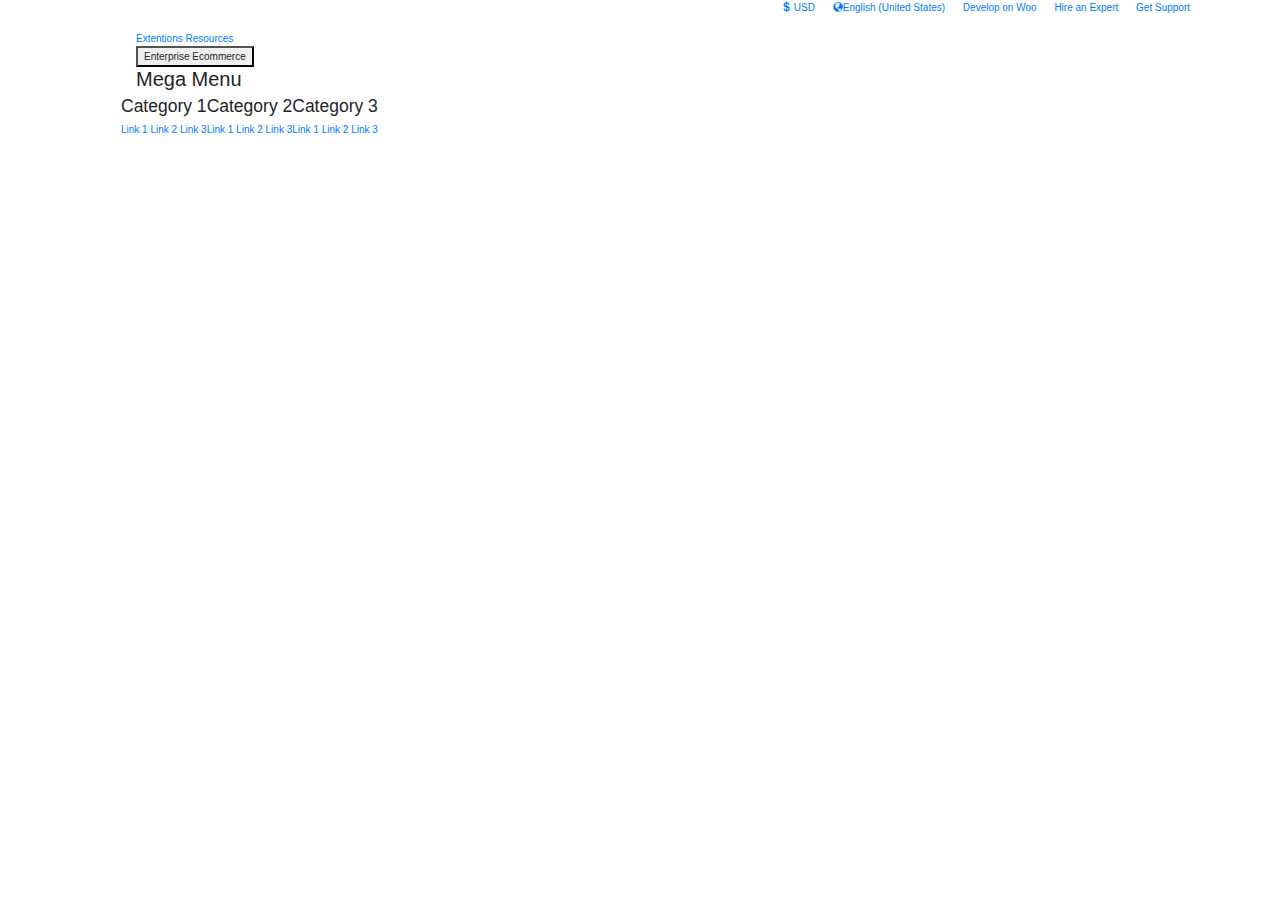
==== index.html @ ca67382c "." ====
<!doctype html>
<html lang="en">

<head>
    
    <!-- Required meta tags -->
    <meta charset="utf-8">
    <meta name="viewport" content="width=device-width, initial-scale=1, shrink-to-fit=no">

    <!-- Bootstrap CSS -->
    <link rel="stylesheet" href="https://maxcdn.bootstrapcdn.com/bootstrap/3.3.7/css/bootstrap.min.css">
    
    <link rel="stylesheet" href="https://cdn.jsdelivr.net/npm/bootstrap@4.0.0/dist/css/bootstrap.min.css"
        integrity="sha384-Gn5384xqQ1aoWXA+058RXPxPg6fy4IWvTNh0E263XmFcJlSAwiGgFAW/dAiS6JXm" crossorigin="anonymous">

    <link rel="icon" href="favicon.webp" sizes="32x32">
    <link rel="stylesheet" href="style.css">
    <link rel="stylesheet" href="https://cdnjs.cloudflare.com/ajax/libs/font-awesome/6.4.0/css/all.min.css"
    integrity="sha512-iecdLmaskl7CVkqkXNQ/ZH/XLlvWZOJyj7Yy7tcenmpD1ypASozpmT/E0iPtmFIB46ZmdtAc9eNBvH0H/ZpiBw=="
    crossorigin="anonymous" referrerpolicy="no-referrer" />


    <title>Woo Express - WooCommerce</title>

</head>

<body class="container">
    
    
    <div class="bg-white d-flex justify-content-end">
     
            <ul class="list-inline bg-white topbar">
                
                <li class="list-inline-item bg-white "><a href="#"><i class="glyphicon glyphicon-usd"></i> USD</a></li>
                
                <li class="list-inline-item bg-white "><a href="#"><i class="glyphicon glyphicon-globe"></i>English (United States)</a></li>
                <li class="list-inline-item bg-white "><a href="#">Develop on Woo</a></li>
                <li class="list-inline-item bg-white "><a href="#">Hire an Expert</a></li>
                <li class="list-inline-item bg-white "><a href="#">Get Support</a></li>
              </ul>
       
    </div>
    <nav class="navbar navbar-expand-lg navbar-light bg-white">
        <a class="navbar-brand" href="#"><svg preserveAspectRatio="xMidYMid" version="1.1" viewBox="0 0 256 153"
                xmlns="http://www.w3.org/2000/svg" >
                <path
                    d="m23.759 0h208.38c13.187 0 23.863 10.675 23.863 23.863v79.542c0 13.187-10.675 23.863-23.863 23.863h-74.727l10.257 25.118-45.109-25.118h-98.695c-13.187 0-23.863-10.675-23.863-23.863v-79.542c-0.10466-13.083 10.571-23.863 23.758-23.863z"
                    fill="#7f54b3"></path>
                <path
                    d="m14.578 21.75c1.4569-1.9772 3.6423-3.0179 6.5561-3.226 5.3073-0.41626 8.3252 2.0813 9.0537 7.4927 3.226 21.75 6.7642 40.169 10.511 55.259l22.79-43.395c2.0813-3.9545 4.6829-6.0358 7.8049-6.2439 4.5789-0.3122 7.3886 2.6016 8.5333 8.7415 2.6016 13.841 5.9317 25.6 9.8862 35.59 2.7057-26.433 7.2846-45.476 13.737-57.236 1.561-2.9138 3.8504-4.3707 6.8683-4.5789 2.3935-0.20813 4.5789 0.52033 6.5561 2.0813 1.9772 1.561 3.0179 3.5382 3.226 5.9317 0.10406 1.8732-0.20813 3.4341-1.0407 4.9951-4.0585 7.4927-7.3886 20.085-10.094 37.567-2.6016 16.963-3.5382 30.179-2.9138 39.649 0.20813 2.6016-0.20813 4.8911-1.2488 6.8683-1.2488 2.2894-3.122 3.5382-5.5154 3.7463-2.7057 0.20813-5.5154-1.0406-8.2211-3.8504-9.678-9.8862-17.379-24.663-22.998-44.332-6.7642 13.32-11.759 23.311-14.985 29.971-6.1398 11.759-11.343 17.795-15.714 18.107-2.8098 0.20813-5.2033-2.1854-7.2846-7.1805-5.3073-13.633-11.031-39.961-17.171-78.985-0.41626-2.7057 0.20813-5.0992 1.665-6.9724zm223.64 16.338c-3.7463-6.5561-9.2618-10.511-16.65-12.072-1.9772-0.41626-3.8504-0.62439-5.6195-0.62439-9.9902 0-18.107 5.2033-24.455 15.61-5.4114 8.8455-8.1171 18.628-8.1171 29.346 0 8.013 1.665 14.881 4.9951 20.605 3.7463 6.5561 9.2618 10.511 16.65 12.072 1.9772 0.41626 3.8504 0.62439 5.6195 0.62439 10.094 0 18.211-5.2033 24.455-15.61 5.4114-8.9496 8.1171-18.732 8.1171-29.45 0.10406-8.1171-1.665-14.881-4.9951-20.501zm-13.112 28.826c-1.4569 6.8683-4.0585 11.967-7.9089 15.402-3.0179 2.7057-5.8276 3.8504-8.4293 3.3301-2.4976-0.52033-4.5789-2.7057-6.1398-6.7642-1.2488-3.226-1.8732-6.452-1.8732-9.4699 0-2.6016 0.20813-5.2033 0.72846-7.5967 0.93659-4.2667 2.7057-8.4293 5.5154-12.384 3.4341-5.0992 7.0764-7.1805 10.823-6.452 2.4976 0.52033 4.5789 2.7057 6.1398 6.7642 1.2488 3.226 1.8732 6.452 1.8732 9.4699 0 2.7057-0.20813 5.3073-0.72846 7.7008zm-52.033-28.826c-3.7463-6.5561-9.3659-10.511-16.65-12.072-1.9772-0.41626-3.8504-0.62439-5.6195-0.62439-9.9902 0-18.107 5.2033-24.455 15.61-5.4114 8.8455-8.1171 18.628-8.1171 29.346 0 8.013 1.665 14.881 4.9951 20.605 3.7463 6.5561 9.2618 10.511 16.65 12.072 1.9772 0.41626 3.8504 0.62439 5.6195 0.62439 10.094 0 18.211-5.2033 24.455-15.61 5.4114-8.9496 8.1171-18.732 8.1171-29.45 0-8.1171-1.665-14.881-4.9951-20.501zm-13.216 28.826c-1.4569 6.8683-4.0585 11.967-7.9089 15.402-3.0179 2.7057-5.8276 3.8504-8.4293 3.3301-2.4976-0.52033-4.5789-2.7057-6.1398-6.7642-1.2488-3.226-1.8732-6.452-1.8732-9.4699 0-2.6016 0.20813-5.2033 0.72846-7.5967 0.93658-4.2667 2.7057-8.4293 5.5154-12.384 3.4341-5.0992 7.0764-7.1805 10.823-6.452 2.4976 0.52033 4.5789 2.7057 6.1398 6.7642 1.2488 3.226 1.8732 6.452 1.8732 9.4699 0.10406 2.7057-0.20813 5.3073-0.72846 7.7008z"
                    fill="#fff"></path>
            </svg></a>
    

        <div class="header-navbar">
            <a href="#home">Extentions</a>
            <a href="#news">Resources</a>
            <div class="header-dropdown">
              <button class="dropbtn">Enterprise Ecommerce
                <i class="fa fa-caret-down"></i>
              </button>
              <div class="dropdown-content">
                <div class="header">
                  <h2>Mega Menu</h2>
                </div>
                <div class="row">
                  <div class="column">
                    <h3>Category 1</h3>
                    <a href="#">Link 1</a>
                    <a href="#">Link 2</a>
                    <a href="#">Link 3</a>
                  </div>
                  <div class="column">
                    <h3>Category 2</h3>
                    <a href="#">Link 1</a>
                    <a href="#">Link 2</a>
                    <a href="#">Link 3</a>
                  </div>
                  <div class="column">
                    <h3>Category 3</h3>
                    <a href="#">Link 1</a>
                    <a href="#">Link 2</a>
                    <a href="#">Link 3</a>
                  </div>
                </div>
              </div>
            </div>
          </div>
    
    </nav>

 




    <!-- Optional JavaScript -->
    <!-- jQuery first, then Popper.js, then Bootstrap JS -->
    <script src="https://code.jquery.com/jquery-3.2.1.slim.min.js"
        integrity="sha384-KJ3o2DKtIkvYIK3UENzmM7KCkRr/rE9/Qpg6aAZGJwFDMVNA/GpGFF93hXpG5KkN"
        crossorigin="anonymous"></script>
    <script src="https://cdn.jsdelivr.net/npm/popper.js@1.12.9/dist/umd/popper.min.js"
        integrity="sha384-ApNbgh9B+Y1QKtv3Rn7W3mgPxhU9K/ScQsAP7hUibX39j7fakFPskvXusvfa0b4Q"
        crossorigin="anonymous"></script>
    <script src="https://cdn.jsdelivr.net/npm/bootstrap@4.0.0/dist/js/bootstrap.min.js"
        integrity="sha384-JZR6Spejh4U02d8jOt6vLEHfe/JQGiRRSQQxSfFWpi1MquVdAyjUar5+76PVCmYl"
        crossorigin="anonymous"></script>
</body>

</html>
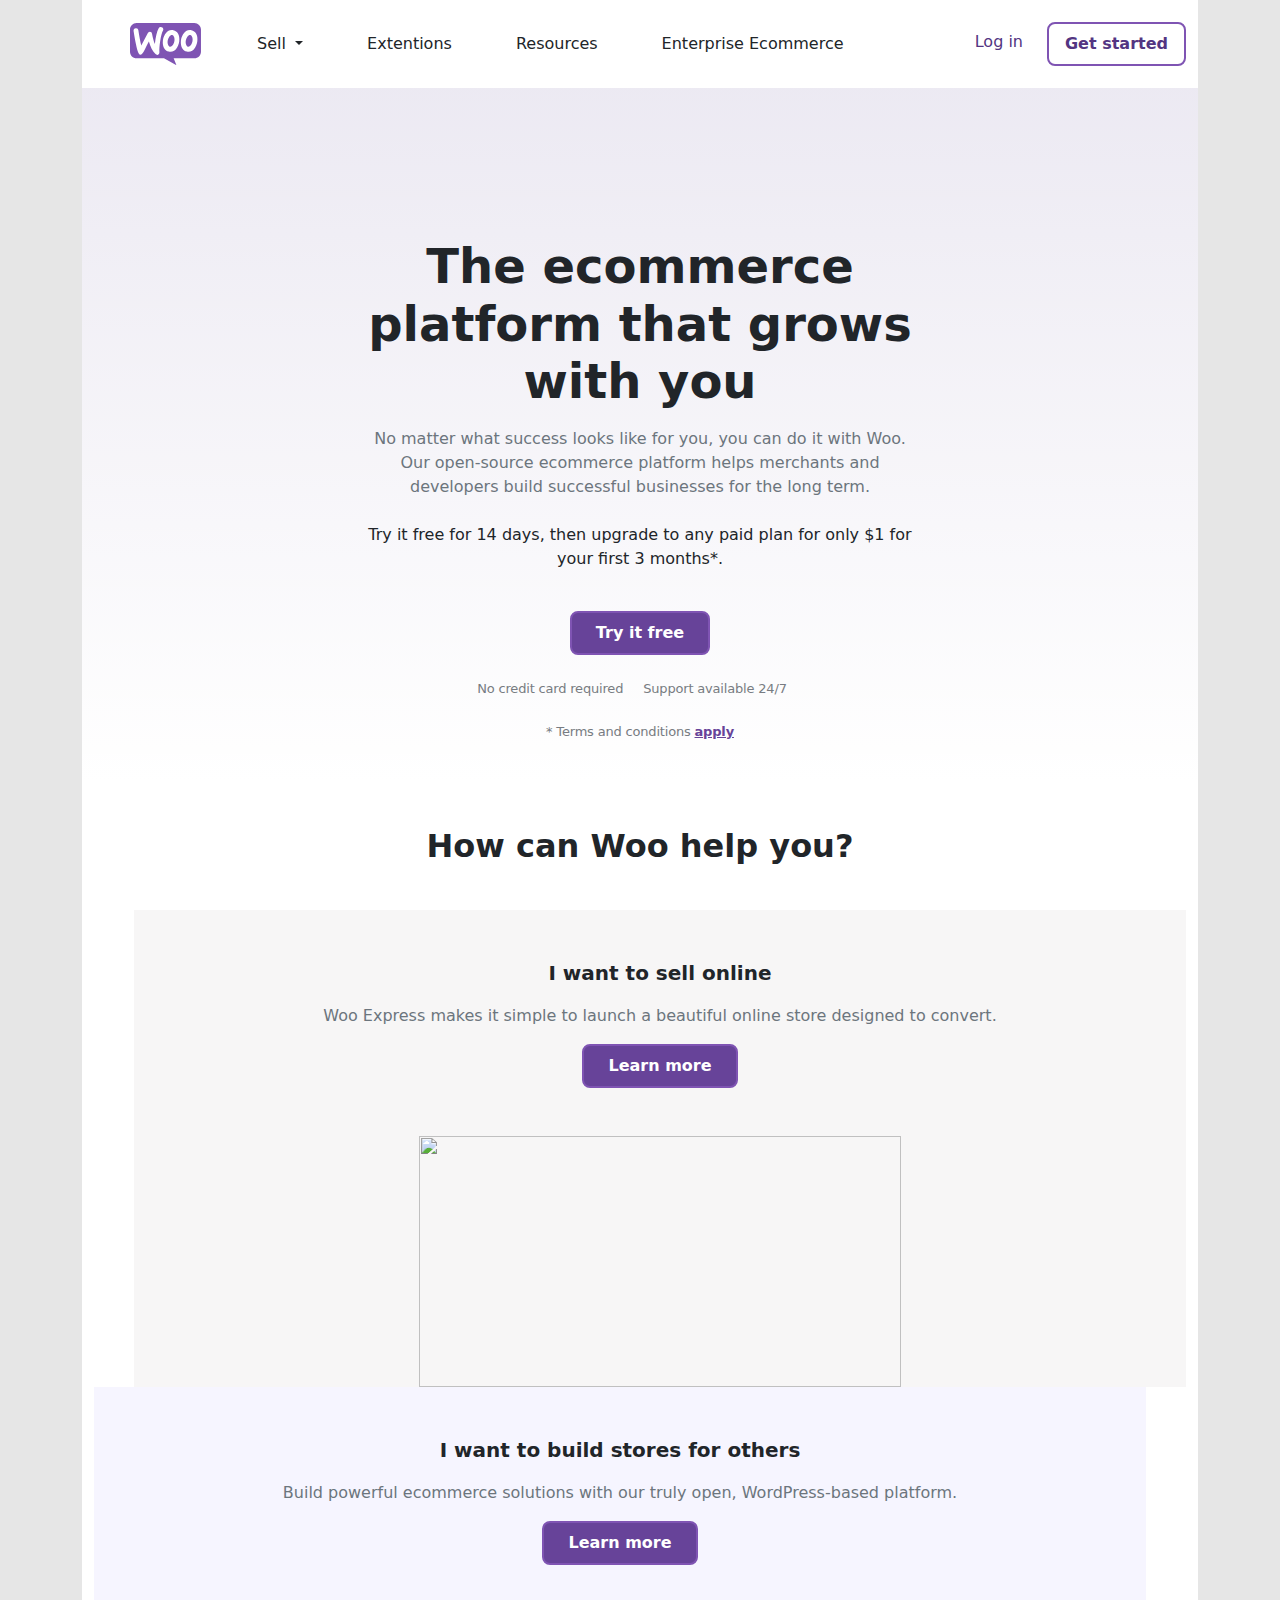
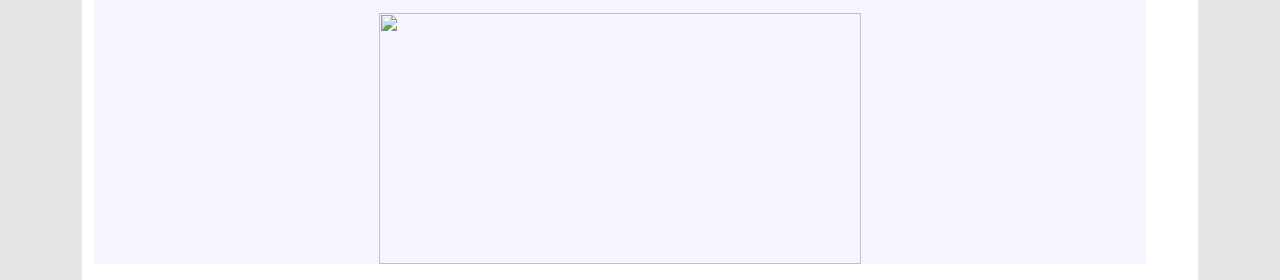
==== commit 30f910e7: "." ====
--- a/index.html
+++ b/index.html
@@ -1,110 +1,314 @@
-<!doctype html>
+<!DOCTYPE html>
 <html lang="en">
-
-<head>
-    
+  <head>
     <!-- Required meta tags -->
-    <meta charset="utf-8">
-    <meta name="viewport" content="width=device-width, initial-scale=1, shrink-to-fit=no">
-
-    <!-- Bootstrap CSS -->
-    <link rel="stylesheet" href="https://maxcdn.bootstrapcdn.com/bootstrap/3.3.7/css/bootstrap.min.css">
-    
-    <link rel="stylesheet" href="https://cdn.jsdelivr.net/npm/bootstrap@4.0.0/dist/css/bootstrap.min.css"
-        integrity="sha384-Gn5384xqQ1aoWXA+058RXPxPg6fy4IWvTNh0E263XmFcJlSAwiGgFAW/dAiS6JXm" crossorigin="anonymous">
-
-    <link rel="icon" href="favicon.webp" sizes="32x32">
-    <link rel="stylesheet" href="style.css">
-    <link rel="stylesheet" href="https://cdnjs.cloudflare.com/ajax/libs/font-awesome/6.4.0/css/all.min.css"
-    integrity="sha512-iecdLmaskl7CVkqkXNQ/ZH/XLlvWZOJyj7Yy7tcenmpD1ypASozpmT/E0iPtmFIB46ZmdtAc9eNBvH0H/ZpiBw=="
-    crossorigin="anonymous" referrerpolicy="no-referrer" />
-
+    <meta charset="utf-8" />
+    <meta
+      name="viewport"
+      content="width=device-width, initial-scale=1, shrink-to-fit=no"
+    />
+
+    <link
+      href="https://cdn.jsdelivr.net/npm/bootstrap@5.0.0-beta2/dist/css/bootstrap.min.css"
+      rel="stylesheet"
+      crossorigin="anonymous"
+    />
+    <link
+      rel="stylesheet"
+      href="https://cdnjs.cloudflare.com/ajax/libs/font-awesome/6.4.0/css/all.min.css"
+      integrity="sha512-iecdLmaskl7CVkqkXNQ/ZH/XLlvWZOJyj7Yy7tcenmpD1ypASozpmT/E0iPtmFIB46ZmdtAc9eNBvH0H/ZpiBw=="
+      crossorigin="anonymous"
+      referrerpolicy="no-referrer"
+    />
+    <script
+      src="https://cdn.jsdelivr.net/npm/bootstrap@5.0.0-beta2/dist/js/bootstrap.bundle.min.js"
+      crossorigin="anonymous"
+    ></script>
+
+    <link rel="icon" href="favicon.webp" sizes="32x32" />
 
     <title>Woo Express - WooCommerce</title>
 
-</head>
-
-<body class="container">
-    
-    
-    <div class="bg-white d-flex justify-content-end">
-     
-            <ul class="list-inline bg-white topbar">
-                
-                <li class="list-inline-item bg-white "><a href="#"><i class="glyphicon glyphicon-usd"></i> USD</a></li>
-                
-                <li class="list-inline-item bg-white "><a href="#"><i class="glyphicon glyphicon-globe"></i>English (United States)</a></li>
-                <li class="list-inline-item bg-white "><a href="#">Develop on Woo</a></li>
-                <li class="list-inline-item bg-white "><a href="#">Hire an Expert</a></li>
-                <li class="list-inline-item bg-white "><a href="#">Get Support</a></li>
-              </ul>
-       
-    </div>
-    <nav class="navbar navbar-expand-lg navbar-light bg-white">
-        <a class="navbar-brand" href="#"><svg preserveAspectRatio="xMidYMid" version="1.1" viewBox="0 0 256 153"
-                xmlns="http://www.w3.org/2000/svg" >
-                <path
-                    d="m23.759 0h208.38c13.187 0 23.863 10.675 23.863 23.863v79.542c0 13.187-10.675 23.863-23.863 23.863h-74.727l10.257 25.118-45.109-25.118h-98.695c-13.187 0-23.863-10.675-23.863-23.863v-79.542c-0.10466-13.083 10.571-23.863 23.758-23.863z"
-                    fill="#7f54b3"></path>
-                <path
-                    d="m14.578 21.75c1.4569-1.9772 3.6423-3.0179 6.5561-3.226 5.3073-0.41626 8.3252 2.0813 9.0537 7.4927 3.226 21.75 6.7642 40.169 10.511 55.259l22.79-43.395c2.0813-3.9545 4.6829-6.0358 7.8049-6.2439 4.5789-0.3122 7.3886 2.6016 8.5333 8.7415 2.6016 13.841 5.9317 25.6 9.8862 35.59 2.7057-26.433 7.2846-45.476 13.737-57.236 1.561-2.9138 3.8504-4.3707 6.8683-4.5789 2.3935-0.20813 4.5789 0.52033 6.5561 2.0813 1.9772 1.561 3.0179 3.5382 3.226 5.9317 0.10406 1.8732-0.20813 3.4341-1.0407 4.9951-4.0585 7.4927-7.3886 20.085-10.094 37.567-2.6016 16.963-3.5382 30.179-2.9138 39.649 0.20813 2.6016-0.20813 4.8911-1.2488 6.8683-1.2488 2.2894-3.122 3.5382-5.5154 3.7463-2.7057 0.20813-5.5154-1.0406-8.2211-3.8504-9.678-9.8862-17.379-24.663-22.998-44.332-6.7642 13.32-11.759 23.311-14.985 29.971-6.1398 11.759-11.343 17.795-15.714 18.107-2.8098 0.20813-5.2033-2.1854-7.2846-7.1805-5.3073-13.633-11.031-39.961-17.171-78.985-0.41626-2.7057 0.20813-5.0992 1.665-6.9724zm223.64 16.338c-3.7463-6.5561-9.2618-10.511-16.65-12.072-1.9772-0.41626-3.8504-0.62439-5.6195-0.62439-9.9902 0-18.107 5.2033-24.455 15.61-5.4114 8.8455-8.1171 18.628-8.1171 29.346 0 8.013 1.665 14.881 4.9951 20.605 3.7463 6.5561 9.2618 10.511 16.65 12.072 1.9772 0.41626 3.8504 0.62439 5.6195 0.62439 10.094 0 18.211-5.2033 24.455-15.61 5.4114-8.9496 8.1171-18.732 8.1171-29.45 0.10406-8.1171-1.665-14.881-4.9951-20.501zm-13.112 28.826c-1.4569 6.8683-4.0585 11.967-7.9089 15.402-3.0179 2.7057-5.8276 3.8504-8.4293 3.3301-2.4976-0.52033-4.5789-2.7057-6.1398-6.7642-1.2488-3.226-1.8732-6.452-1.8732-9.4699 0-2.6016 0.20813-5.2033 0.72846-7.5967 0.93659-4.2667 2.7057-8.4293 5.5154-12.384 3.4341-5.0992 7.0764-7.1805 10.823-6.452 2.4976 0.52033 4.5789 2.7057 6.1398 6.7642 1.2488 3.226 1.8732 6.452 1.8732 9.4699 0 2.7057-0.20813 5.3073-0.72846 7.7008zm-52.033-28.826c-3.7463-6.5561-9.3659-10.511-16.65-12.072-1.9772-0.41626-3.8504-0.62439-5.6195-0.62439-9.9902 0-18.107 5.2033-24.455 15.61-5.4114 8.8455-8.1171 18.628-8.1171 29.346 0 8.013 1.665 14.881 4.9951 20.605 3.7463 6.5561 9.2618 10.511 16.65 12.072 1.9772 0.41626 3.8504 0.62439 5.6195 0.62439 10.094 0 18.211-5.2033 24.455-15.61 5.4114-8.9496 8.1171-18.732 8.1171-29.45 0-8.1171-1.665-14.881-4.9951-20.501zm-13.216 28.826c-1.4569 6.8683-4.0585 11.967-7.9089 15.402-3.0179 2.7057-5.8276 3.8504-8.4293 3.3301-2.4976-0.52033-4.5789-2.7057-6.1398-6.7642-1.2488-3.226-1.8732-6.452-1.8732-9.4699 0-2.6016 0.20813-5.2033 0.72846-7.5967 0.93658-4.2667 2.7057-8.4293 5.5154-12.384 3.4341-5.0992 7.0764-7.1805 10.823-6.452 2.4976 0.52033 4.5789 2.7057 6.1398 6.7642 1.2488 3.226 1.8732 6.452 1.8732 9.4699 0.10406 2.7057-0.20813 5.3073-0.72846 7.7008z"
-                    fill="#fff"></path>
-            </svg></a>
-    
-
-        <div class="header-navbar">
-            <a href="#home">Extentions</a>
-            <a href="#news">Resources</a>
-            <div class="header-dropdown">
-              <button class="dropbtn">Enterprise Ecommerce
-                <i class="fa fa-caret-down"></i>
-              </button>
-              <div class="dropdown-content">
-                <div class="header">
-                  <h2>Mega Menu</h2>
-                </div>
-                <div class="row">
-                  <div class="column">
-                    <h3>Category 1</h3>
-                    <a href="#">Link 1</a>
-                    <a href="#">Link 2</a>
-                    <a href="#">Link 3</a>
-                  </div>
-                  <div class="column">
-                    <h3>Category 2</h3>
-                    <a href="#">Link 1</a>
-                    <a href="#">Link 2</a>
-                    <a href="#">Link 3</a>
-                  </div>
-                  <div class="column">
-                    <h3>Category 3</h3>
-                    <a href="#">Link 1</a>
-                    <a href="#">Link 2</a>
-                    <a href="#">Link 3</a>
+    <link rel="stylesheet" href="style.css" />
+    <script type="text/javascript">
+      window.addEventListener("DOMContentLoaded", (event) => {
+        document
+          .querySelector(".dropdown-toggle")
+          .addEventListener("click", function () {
+            var dropdownMenu = document.querySelector(".dropdown-toggle");
+            // dropdownMenu.style.display =
+            //   dropdownMenu.style.display === "block" ? "none" : "block";
+            var body = document.getElementById("mainBody");
+            body.classList.add("overlay");
+            alert(1);
+          });
+      });
+    </script>
+  </head>
+
+  <body id="mainBody">
+    <!-- section-header.// -->
+    <div class="container">
+      <nav class="navbar navbar-expand-lg bg-white text-dark">
+        <div class="container-fluid text-dark ps-5">
+          <a class="navbar-brand bg-white text-dark site-logo me-5" href="#">
+            <svg
+              preserveAspectRatio="xMidYMid"
+              version="1.1"
+              viewBox="0 0 256 153"
+              xmlns="http://www.w3.org/2000/svg"
+              class="wccom-icon wccom-icon__woo-logo"
+            >
+              <path
+                d="m23.759 0h208.38c13.187 0 23.863 10.675 23.863 23.863v79.542c0 13.187-10.675 23.863-23.863 23.863h-74.727l10.257 25.118-45.109-25.118h-98.695c-13.187 0-23.863-10.675-23.863-23.863v-79.542c-0.10466-13.083 10.571-23.863 23.758-23.863z"
+                fill="#7f54b3"
+              ></path>
+              <path
+                d="m14.578 21.75c1.4569-1.9772 3.6423-3.0179 6.5561-3.226 5.3073-0.41626 8.3252 2.0813 9.0537 7.4927 3.226 21.75 6.7642 40.169 10.511 55.259l22.79-43.395c2.0813-3.9545 4.6829-6.0358 7.8049-6.2439 4.5789-0.3122 7.3886 2.6016 8.5333 8.7415 2.6016 13.841 5.9317 25.6 9.8862 35.59 2.7057-26.433 7.2846-45.476 13.737-57.236 1.561-2.9138 3.8504-4.3707 6.8683-4.5789 2.3935-0.20813 4.5789 0.52033 6.5561 2.0813 1.9772 1.561 3.0179 3.5382 3.226 5.9317 0.10406 1.8732-0.20813 3.4341-1.0407 4.9951-4.0585 7.4927-7.3886 20.085-10.094 37.567-2.6016 16.963-3.5382 30.179-2.9138 39.649 0.20813 2.6016-0.20813 4.8911-1.2488 6.8683-1.2488 2.2894-3.122 3.5382-5.5154 3.7463-2.7057 0.20813-5.5154-1.0406-8.2211-3.8504-9.678-9.8862-17.379-24.663-22.998-44.332-6.7642 13.32-11.759 23.311-14.985 29.971-6.1398 11.759-11.343 17.795-15.714 18.107-2.8098 0.20813-5.2033-2.1854-7.2846-7.1805-5.3073-13.633-11.031-39.961-17.171-78.985-0.41626-2.7057 0.20813-5.0992 1.665-6.9724zm223.64 16.338c-3.7463-6.5561-9.2618-10.511-16.65-12.072-1.9772-0.41626-3.8504-0.62439-5.6195-0.62439-9.9902 0-18.107 5.2033-24.455 15.61-5.4114 8.8455-8.1171 18.628-8.1171 29.346 0 8.013 1.665 14.881 4.9951 20.605 3.7463 6.5561 9.2618 10.511 16.65 12.072 1.9772 0.41626 3.8504 0.62439 5.6195 0.62439 10.094 0 18.211-5.2033 24.455-15.61 5.4114-8.9496 8.1171-18.732 8.1171-29.45 0.10406-8.1171-1.665-14.881-4.9951-20.501zm-13.112 28.826c-1.4569 6.8683-4.0585 11.967-7.9089 15.402-3.0179 2.7057-5.8276 3.8504-8.4293 3.3301-2.4976-0.52033-4.5789-2.7057-6.1398-6.7642-1.2488-3.226-1.8732-6.452-1.8732-9.4699 0-2.6016 0.20813-5.2033 0.72846-7.5967 0.93659-4.2667 2.7057-8.4293 5.5154-12.384 3.4341-5.0992 7.0764-7.1805 10.823-6.452 2.4976 0.52033 4.5789 2.7057 6.1398 6.7642 1.2488 3.226 1.8732 6.452 1.8732 9.4699 0 2.7057-0.20813 5.3073-0.72846 7.7008zm-52.033-28.826c-3.7463-6.5561-9.3659-10.511-16.65-12.072-1.9772-0.41626-3.8504-0.62439-5.6195-0.62439-9.9902 0-18.107 5.2033-24.455 15.61-5.4114 8.8455-8.1171 18.628-8.1171 29.346 0 8.013 1.665 14.881 4.9951 20.605 3.7463 6.5561 9.2618 10.511 16.65 12.072 1.9772 0.41626 3.8504 0.62439 5.6195 0.62439 10.094 0 18.211-5.2033 24.455-15.61 5.4114-8.9496 8.1171-18.732 8.1171-29.45 0-8.1171-1.665-14.881-4.9951-20.501zm-13.216 28.826c-1.4569 6.8683-4.0585 11.967-7.9089 15.402-3.0179 2.7057-5.8276 3.8504-8.4293 3.3301-2.4976-0.52033-4.5789-2.7057-6.1398-6.7642-1.2488-3.226-1.8732-6.452-1.8732-9.4699 0-2.6016 0.20813-5.2033 0.72846-7.5967 0.93658-4.2667 2.7057-8.4293 5.5154-12.384 3.4341-5.0992 7.0764-7.1805 10.823-6.452 2.4976 0.52033 4.5789 2.7057 6.1398 6.7642 1.2488 3.226 1.8732 6.452 1.8732 9.4699 0.10406 2.7057-0.20813 5.3073-0.72846 7.7008z"
+                fill="#fff"
+              ></path>
+            </svg>
+          </a>
+          <button
+            class="navbar-toggler"
+            type="button"
+            data-bs-toggle="collapse"
+            data-bs-target="#main_nav"
+            aria-expanded="false"
+            aria-label="Toggle navigation"
+          >
+            <span class="navbar-toggler-icon"></span>
+          </button>
+          <div
+            class="collapse navbar-collapse bg-white text-dark"
+            id="main_nav"
+          >
+            <ul class="navbar-nav">
+              <li class="nav-item nav-item2 dropdown has-megamenu">
+                <a
+                  class="nav-link dropdown-toggle bg-white text-dark"
+                  href="#"
+                  data-bs-toggle="dropdown"
+                  >Sell
+                </a>
+                <div class="dropdown-menu megamenu" role="menu">
+                  <div class="row g-3">
+                    <div class="col-lg-3 col-6">
+                      <div class="col-megamenu">
+                        <div class="mega-menu-item">
+                          <h5>Woo For Merchants</h5>
+
+                          <p class="text-muted">
+                            Woo Express offers everything you need to launch a
+                            store in days and keep it growing for years
+                          </p>
+                        </div>
+
+                        <div class="mega-menu-item">
+                          <h5>Woo For Developers</h5>
+
+                          <p class="text-muted">
+                            Build powerful ecommerce solutions with our open,
+                            WordPress-based platform
+                          </p>
+                        </div>
+                        <div class="mega-menu-item">
+                          <h5>Woo for Enterprise</h5>
+
+                          <p class="text-muted">
+                            Next-level customization and advanced features for
+                            established merchants
+                          </p>
+                        </div>
+                      </div>
+                    </div>
+                    <div class="col-lg-3 col-6">
+                      <div class="col-megamenu">
+                        <div class="mega-menu-item">
+                          <h5>Payments</h5>
+
+                          <p class="text-muted">
+                            Accept payments and manage transactions right from
+                            your dashboard with WooPayments
+                          </p>
+                        </div>
+
+                        <div class="mega-menu-item">
+                          <h5>Optimized Checkout</h5>
+
+                          <p class="text-muted">
+                            Increase conversion with a customized checkout
+                            experience
+                          </p>
+                        </div>
+                        <div class="mega-menu-item">
+                          <h5>Multi-Channel Ecommerce</h5>
+
+                          <p class="text-muted">
+                            Find new audiences and increase sales by selling
+                            across multiple channels
+                          </p>
+                        </div>
+                      </div>
+                    </div>
+
+                    <div class="col-lg-3 col-6">
+                      <div class="col-megamenu">
+                        <div class="mega-menu-item">
+                          <h5>Shipping</h5>
+
+                          <p class="text-muted">
+                            Woo Express offers everything you need to launch a
+                            store in days and keep it growing for years
+                          </p>
+                        </div>
+
+                        <div class="mega-menu-item">
+                          <h5>Woo For Merchants</h5>
+
+                          <p class="text-muted">
+                            Woo Express offers everything you need to launch a
+                            store in days and keep it growing for years
+                          </p>
+                        </div>
+                      </div>
+                    </div>
+                    <div class="col-lg-3 col-6">
+                      <div class="col-megamenu">
+                        <div class="mega-menu-item">
+                          <h5>Woo For Merchants</h5>
+
+                          <p class="text-muted">
+                            Woo Express offers everything you need to launch a
+                            store in days and keep it growing for years
+                          </p>
+                        </div>
+
+                        <div class="mega-menu-item">
+                          <h5>Woo For Merchants</h5>
+
+                          <p class="text-muted">
+                            Woo Express offers everything you need to launch a
+                            store in days and keep it growing for years
+                          </p>
+                        </div>
+                      </div>
+                    </div>
                   </div>
                 </div>
-              </div>
+              </li>
+              <li class="nav-item nav-item2 text-dark">
+                <a class="nav-link bg-white text-dark" href="#">Extentions </a>
+              </li>
+              <li class="nav-item nav-item2">
+                <a class="nav-link bg-white text-dark" href="#">Resources </a>
+              </li>
+              <li class="nav-item nav-item2">
+                <a class="nav-link text-dark" href="#">
+                  Enterprise Ecommerce
+                </a>
+              </li>
+            </ul>
+            <ul class="navbar-nav ms-auto">
+              <li class="nav-item pe-3">
+                <a class="nav-link bg-white loginBtn" href="#">Log in </a>
+              </li>
+              <li class="nav-item">
+                <a class="nav-link bg-white startedBtn ps-3 pe-3" href="#">
+                  Get started
+                </a>
+              </li>
+            </ul>
+          </div>
+        </div>
+      </nav>
+    </div>
+    <header id="home" class="container">
+      <div class="header">
+        <div class="header-block">
+          <div class="text-center w-50 mx-auto">
+            <p class="display-5 fw-bolder">
+              The ecommerce platform that grows with you
+            </p>
+            <p class="text-secondary mb-4">
+              No matter what success looks like for you, you can do it with Woo.
+              Our open-source ecommerce platform helps merchants and developers
+              build successful businesses for the long term.
+            </p>
+            <p>
+              Try it free for 14 days, then upgrade to any paid plan for only $1
+              for your first 3 months*.
+            </p>
+            <div class="p-4">
+              <a class="btn tryBtn startedBtn p-2 ps-4 pe-4" href="#">
+                Try it free
+              </a>
+              <p class="cardAndterm mt-4">
+                <span>
+                  <i class="fa fa-check" style="color: rgb(75, 212, 75)"></i> No
+                  credit card required
+                </span>
+                <span class="m-3">
+                  <i class="fa fa-check" style="color: rgb(75, 212, 75)"></i>
+                  Support available 24/7
+                </span>
+              </p>
+              <p class="cardAndterm mt-4">
+                * Terms and conditions <a href="" class="fw-bold">apply</a>
+              </p>
             </div>
           </div>
-    
-    </nav>
-
- 
-
-
-
-
-    <!-- Optional JavaScript -->
-    <!-- jQuery first, then Popper.js, then Bootstrap JS -->
-    <script src="https://code.jquery.com/jquery-3.2.1.slim.min.js"
-        integrity="sha384-KJ3o2DKtIkvYIK3UENzmM7KCkRr/rE9/Qpg6aAZGJwFDMVNA/GpGFF93hXpG5KkN"
-        crossorigin="anonymous"></script>
-    <script src="https://cdn.jsdelivr.net/npm/popper.js@1.12.9/dist/umd/popper.min.js"
-        integrity="sha384-ApNbgh9B+Y1QKtv3Rn7W3mgPxhU9K/ScQsAP7hUibX39j7fakFPskvXusvfa0b4Q"
-        crossorigin="anonymous"></script>
-    <script src="https://cdn.jsdelivr.net/npm/bootstrap@4.0.0/dist/js/bootstrap.min.js"
-        integrity="sha384-JZR6Spejh4U02d8jOt6vLEHfe/JQGiRRSQQxSfFWpi1MquVdAyjUar5+76PVCmYl"
-        crossorigin="anonymous"></script>
-</body>
-
-</html>+        </div>
+      </div>
+    </header>
+    <section class="container">
+      <div class="text-center bg-white p-3">
+        <p class="fs-2 fw-bolder p-4">How can Woo help you?</p>
+        <div class="row">
+          <div class="col helpDivLeft ms-5 me-2">
+            <p class="fs-5 fw-bolder pt-5">I want to sell online</p>
+            <p class="text-secondary">
+              Woo Express makes it simple to launch a beautiful online store
+              designed to convert.
+            </p>
+            <a class="btn tryBtn startedBtn p-2 ps-4 pe-4" href="#">
+              Learn more
+            </a>
+            <div class="mt-5">
+              <img src="images/sell-img.png" alt="" width="482" height="251" />
+            </div>
+          </div>
+          <div class="col helpDivRight ms-2 me-5">
+            <p class="fs-5 fw-bolder pt-5">I want to build stores for others</p>
+            <p class="text-secondary">
+              Build powerful ecommerce solutions with our truly open,
+              WordPress-based platform.
+            </p>
+            <a class="btn tryBtn startedBtn p-2 ps-4 pe-4" href="#">
+              Learn more
+            </a>
+            <div class="mt-5">
+              <img src="images/build-img.png" alt="" width="482" height="251" />
+            </div>
+          </div>
+        </div>
+      </div>
+    </section>
+
+    <script
+      src="https://code.jquery.com/jquery-3.2.1.slim.min.js"
+      integrity="sha384-KJ3o2DKtIkvYIK3UENzmM7KCkRr/rE9/Qpg6aAZGJwFDMVNA/GpGFF93hXpG5KkN"
+      crossorigin="anonymous"
+    ></script>
+    <script
+      src="https://cdn.jsdelivr.net/npm/popper.js@1.12.9/dist/umd/popper.min.js"
+      integrity="sha384-ApNbgh9B+Y1QKtv3Rn7W3mgPxhU9K/ScQsAP7hUibX39j7fakFPskvXusvfa0b4Q"
+      crossorigin="anonymous"
+    ></script>
+    <script
+      src="https://cdn.jsdelivr.net/npm/bootstrap@4.0.0/dist/js/bootstrap.min.js"
+      integrity="sha384-JZR6Spejh4U02d8jOt6vLEHfe/JQGiRRSQQxSfFWpi1MquVdAyjUar5+76PVCmYl"
+      crossorigin="anonymous"
+    ></script>
+  </body>
+</html>
--- a/style.css
+++ b/style.css
@@ -0,0 +1,142 @@
+ * {
+   box-sizing: border-box;
+ }
+
+ body {
+   background-color: #e6e6e6;
+ }
+
+ .site-logo {
+   width: 71px;
+   line-height: 1;
+ }
+
+ .nav-item2 {
+   padding-right: 3rem;
+   padding-bottom: 1rem;
+   padding-top: 1rem;
+ }
+
+ .navbar .megamenu {
+   padding: 1rem;
+ }
+
+ .nav-item2:hover {
+   border-bottom: 3px solid purple;
+ }
+
+ .mega-menu-item {
+   padding: 20px;
+   width: 20rem;
+   font-size: 0.875em;
+   display: block;
+ }
+
+ .mega-menu-item:hover {
+   background-color: #fafafaf7;
+ }
+
+ .startedBtn {
+   border: 2px solid #7f54b3;
+   border-radius: 8px;
+   color: #533582;
+   font-size: 16px;
+   font-weight: 600;
+ }
+
+ .loginBtn {
+   color: #533582;
+ }
+
+ .loginBtn :hover {
+   border: none;
+ }
+
+ .header-block {
+   background: url(images/hero-left-img2.png),
+     url(images/hero-right-img2.png);
+
+   background-repeat: no-repeat, no-repeat;
+   background-position: left, right;
+   background-size: 18%, 18%;
+ }
+
+ .header {
+   padding-top: 150px;
+
+   background: linear-gradient(#f2edff80, #ffffff);
+ }
+
+ .tryBtn {
+   background: #674399;
+   color: #fff !important;
+ }
+
+ .tryBtn :hover {
+   background: #936ec6 !important;
+ }
+
+ .cardAndterm {
+   color: #787c82;
+   font-size: clamp(10px, 0.875rem + ((1vw - 3.2px) * 0.156), 13px);
+   text-align: center;
+   letter-spacing: -0.014em;
+ }
+
+ .cardAndterm a {
+   color: #674399;
+ }
+
+ .cardAndterm a:hover {
+   text-decoration: none;
+   color: #936ec6;
+   font-weight: lighter;
+ }
+
+ .helpDivLeft {
+   background-color: #f7f6f6;
+ }
+
+ .helpDivRight {
+   background-color: #f6f5ff;
+ }
+
+ .overlay {
+   position: fixed;
+   /* Positioning and size */
+   top: 0;
+   left: 0;
+   width: 100vw;
+   height: 100vh;
+   background-color: rgba(128, 128, 128, 0.5);
+   /* color */
+   display: none;
+   /* making it hidden by default */
+ }
+
+ /* ============ desktop view ============ */
+ @media all and (min-width: 992px) {
+   .navbar .has-megamenu {
+     position: static !important;
+   }
+
+   .navbar .megamenu {
+     left: 0;
+     right: 0;
+     width: 100%;
+     margin-top: 0;
+   }
+ }
+
+ /* ============ desktop view .end// ============ */
+
+ /* ============ mobile view ============ */
+ @media (max-width: 991px) {
+
+   .navbar.fixed-top .navbar-collapse,
+   .navbar.sticky-top .navbar-collapse {
+     overflow-y: auto;
+     max-height: 90vh;
+     margin-top: 10px;
+   }
+ }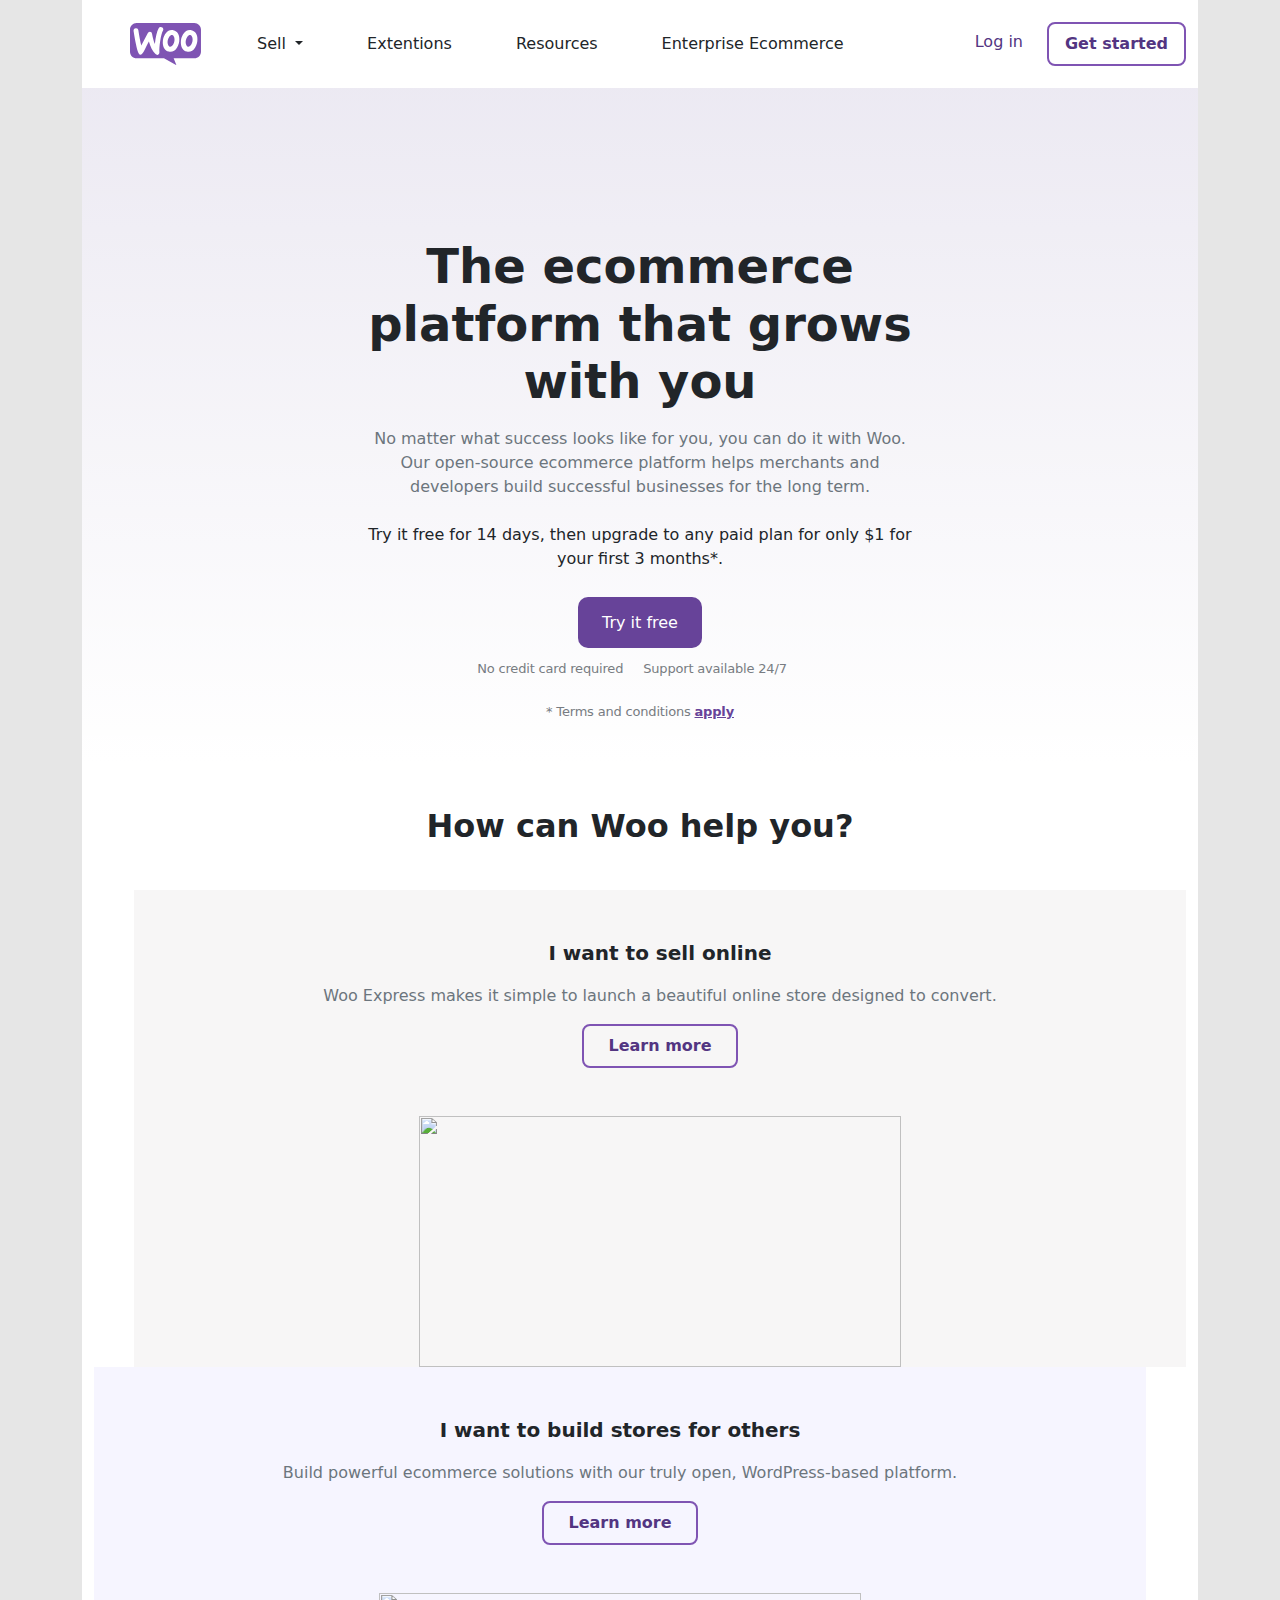
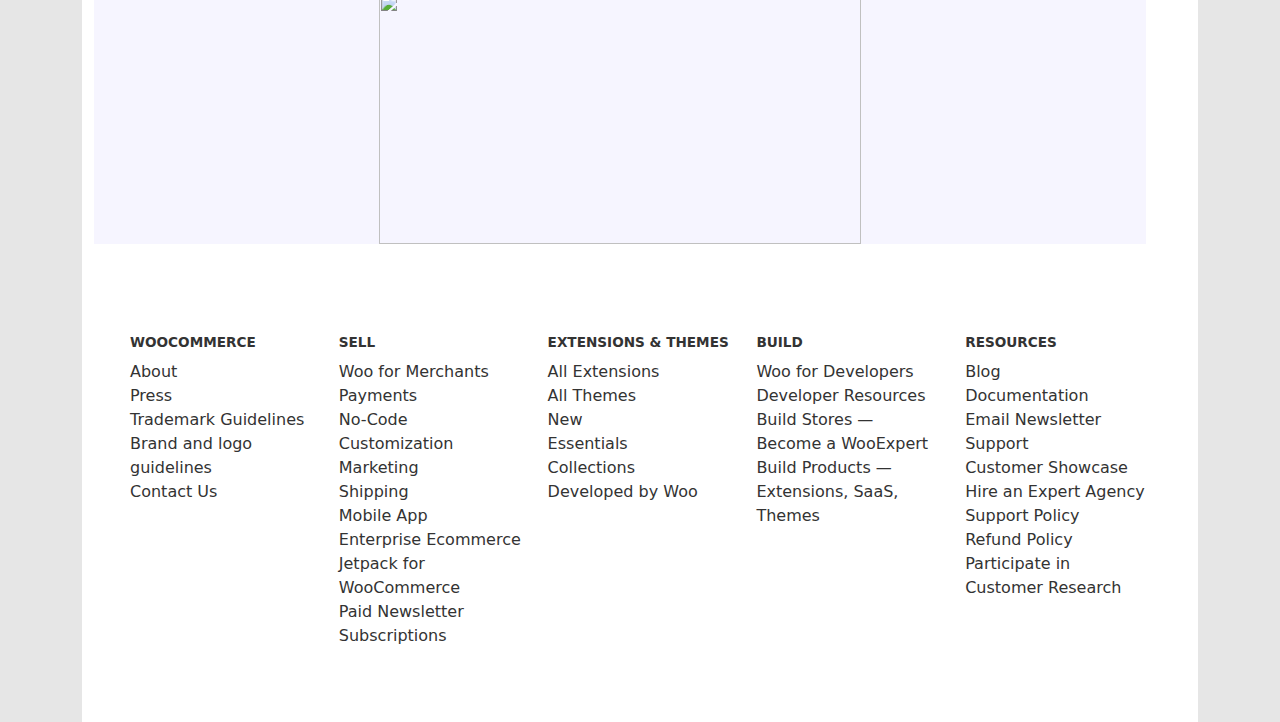
==== commit 8993e64b: "." ====
--- a/index.html
+++ b/index.html
@@ -51,7 +51,10 @@
     <div class="container">
       <nav class="navbar navbar-expand-lg bg-white text-dark">
         <div class="container-fluid text-dark ps-5">
-          <a class="navbar-brand bg-white text-dark site-logo me-5" href="#">
+          <a
+            class="navbar-brand bg-white text-dark site-logo me-5"
+            href="index.html"
+          >
             <svg
               preserveAspectRatio="xMidYMid"
               version="1.1"
@@ -96,12 +99,14 @@
                     <div class="col-lg-3 col-6">
                       <div class="col-megamenu">
                         <div class="mega-menu-item">
-                          <h5>Woo For Merchants</h5>
-
-                          <p class="text-muted">
-                            Woo Express offers everything you need to launch a
-                            store in days and keep it growing for years
-                          </p>
+                          <a href="express.html">
+                            <h5>Woo For Merchants</h5>
+
+                            <p class="text-muted">
+                              Woo Express offers everything you need to launch a
+                              store in days and keep it growing for years
+                            </p>
+                          </a>
                         </div>
 
                         <div class="mega-menu-item">
@@ -240,9 +245,9 @@
               for your first 3 months*.
             </p>
             <div class="p-4">
-              <a class="btn tryBtn startedBtn p-2 ps-4 pe-4" href="#">
-                Try it free
-              </a>
+              <div class="tryBtn">
+                <a class="p-3 ps-4 pe-4" href="#"> Try it free </a>
+              </div>
               <p class="cardAndterm mt-4">
                 <span>
                   <i class="fa fa-check" style="color: rgb(75, 212, 75)"></i> No
@@ -294,7 +299,73 @@
         </div>
       </div>
     </section>
-
+    <footer class="container">
+      <div class="footer ps-5 pe-5 bg-white">
+        <div class="row">
+          <div class="col text-start">
+            <h3><strong> WooCommerce</strong></h3>
+            <ul class="footer-ul">
+              <li class="footer-ul">About</li>
+              <li>Press</li>
+              <li>Trademark Guidelines</li>
+              <li>Brand and logo guidelines</li>
+              <li>Contact Us</li>
+            </ul>
+          </div>
+
+          <div class="col text-start">
+            <h3><strong> SELL</strong></h3>
+            <ul>
+              <li>Woo for Merchants</li>
+              <li>Payments</li>
+              <li>No-Code Customization</li>
+              <li>Marketing</li>
+              <li>Shipping</li>
+              <li>Mobile App</li>
+              <li>Enterprise Ecommerce</li>
+              <li>Jetpack for WooCommerce</li>
+              <li>Paid Newsletter Subscriptions</li>
+            </ul>
+          </div>
+          <div class="col text-start">
+            <h3><strong> EXTENSIONS & THEMES</strong></h3>
+            <ul>
+              <li>All Extensions</li>
+              <li>All Themes</li>
+              <li>New</li>
+              <li>Essentials</li>
+              <li>Collections</li>
+              <li>Developed by Woo</li>
+            </ul>
+          </div>
+
+          <div class="col text-start">
+            <h3><strong> BUILD</strong></h3>
+            <ul class="footer-ul">
+              <li>Woo for Developers</li>
+              <li>Developer Resources</li>
+              <li>Build Stores — Become a WooExpert</li>
+              <li>Build Products — Extensions, SaaS, Themes</li>
+            </ul>
+          </div>
+
+          <div class="col text-start">
+            <h3><strong> RESOURCES</strong></h3>
+            <ul class="footer-ul">
+              <li>Blog</li>
+              <li>Documentation</li>
+              <li>Email Newsletter</li>
+              <li>Support</li>
+              <li>Customer Showcase</li>
+              <li>Hire an Expert Agency</li>
+              <li>Support Policy</li>
+              <li>Refund Policy</li>
+              <li>Participate in Customer Research</li>
+            </ul>
+          </div>
+        </div>
+      </div>
+    </footer>
     <script
       src="https://code.jquery.com/jquery-3.2.1.slim.min.js"
       integrity="sha384-KJ3o2DKtIkvYIK3UENzmM7KCkRr/rE9/Qpg6aAZGJwFDMVNA/GpGFF93hXpG5KkN"
--- a/style.css
+++ b/style.css
@@ -31,6 +31,12 @@
    font-size: 0.875em;
    display: block;
  }
+ .mega-menu-item a  {
+   text-decoration: none;
+   color: black;
+ }
+ 
+
 
  .mega-menu-item:hover {
    background-color: #fafafaf7;
@@ -66,13 +72,24 @@
 
    background: linear-gradient(#f2edff80, #ffffff);
  }
+ .header2 {
+   padding-top: 120px;
+
+    background: linear-gradient(180deg, rgba(242, 237, 255, 0.5) 0%, rgba(242, 237, 255, 0) 80.69%), #FFFFFF;
+ }
 
  .tryBtn {
-   background: #674399;
-   color: #fff !important;
- }
-
- .tryBtn :hover {
+  
+ }
+ .tryBtn a {
+  background: #674399;
+  color: #fff !important;
+ text-decoration: none;
+ border-radius: 10px;
+ padding: 30px;
+ }
+
+ .tryBtn a:hover {
    background: #936ec6 !important;
  }
 
@@ -93,6 +110,17 @@
    font-weight: lighter;
  }
 
+ .express-starter-div{
+      color: #000000;
+        background: linear-gradient(135deg, rgb(255, 255, 255) 1%, rgb(231, 227, 255) 99%);
+        padding-top: 2em;
+        padding-right: 2em;
+        padding-bottom: 2em;
+        padding-left: 2em;
+ }
+ .header-purple {
+  color: #7f54b3;
+ }
  .helpDivLeft {
    background-color: #f7f6f6;
  }
@@ -113,7 +141,45 @@
    display: none;
    /* making it hidden by default */
  }
-
+ .quata {
+  font-size: 2em;
+    font-weight: 400;
+    font-family: proxima-nova, sans-serif;
+        color: #2C3338;
+          text-align: center;
+ }
+ .footer {
+      background-color: #fff;
+        color: #333;
+        padding: 4.631em 0;
+        text-align: center;
+ }
+ .footer h3 {
+      color: #333;
+        font-size: .85em;
+        margin-bottom: 10px;
+        padding: 0;
+        text-transform: uppercase;
+ }
+ .block {
+  float: left;
+    text-align: left;
+    width: 20%;
+ }
+ .footer ul {
+list-style-type: none;
+margin: 0;
+  padding: 0;
+ }
+
+ .footer-ul {
+  text-decoration-style: none;
+ }
+
+ .tryWooExpress {
+      background: linear-gradient(180deg, rgb(255, 255, 255) 0%, rgb(231, 227, 255) 100%);
+      
+ }
  /* ============ desktop view ============ */
  @media all and (min-width: 992px) {
    .navbar .has-megamenu {
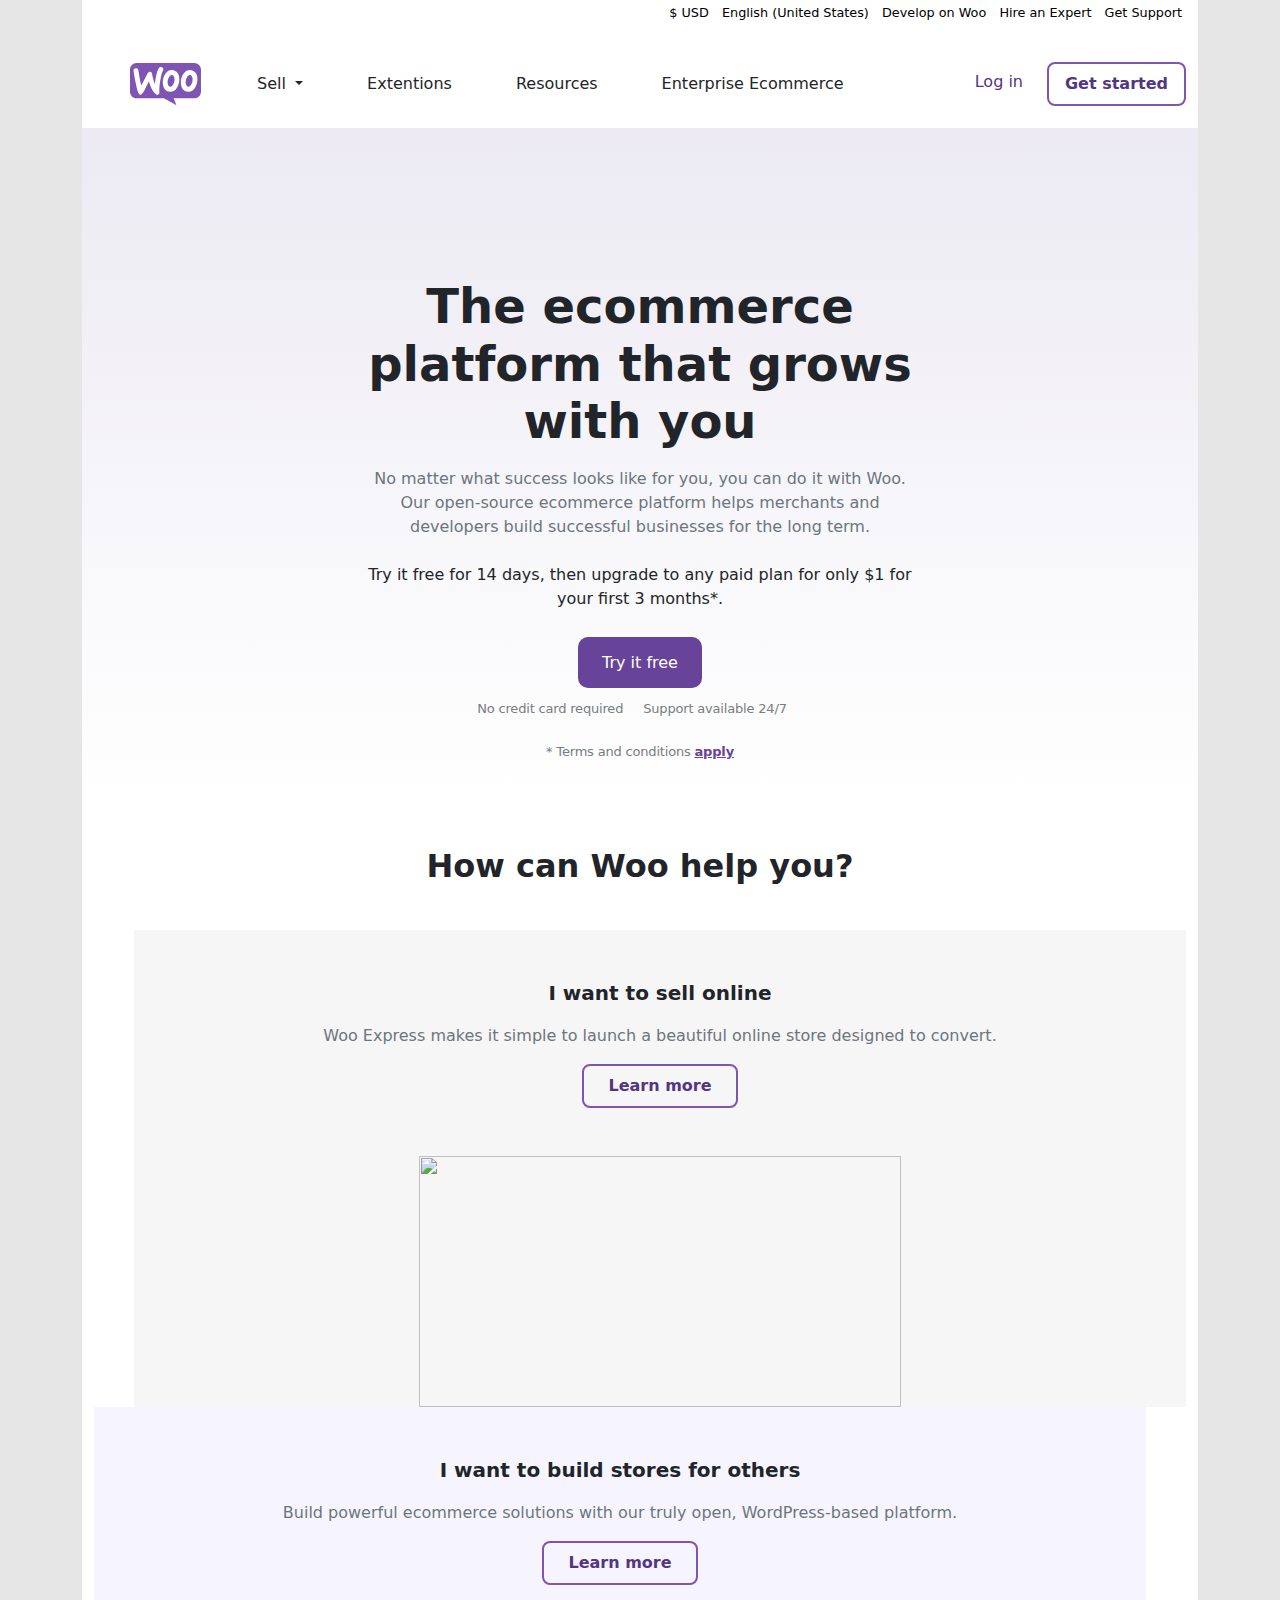
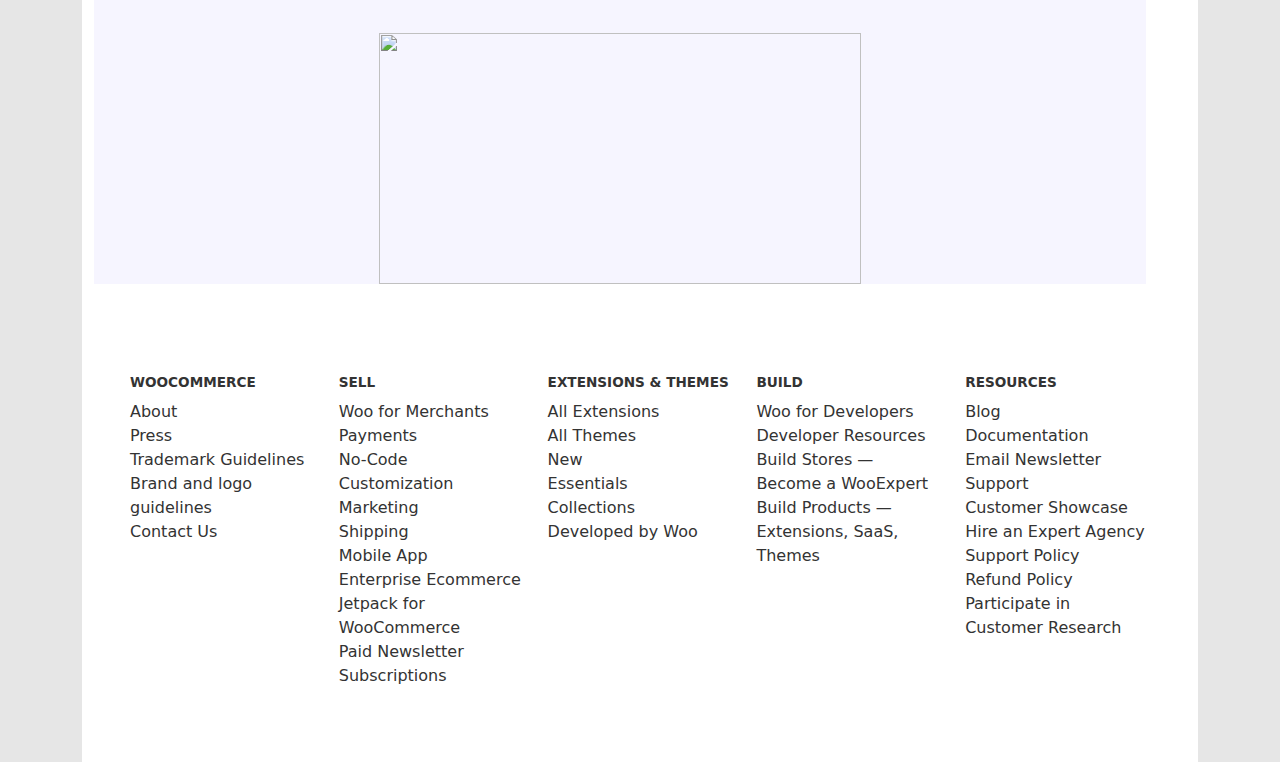
==== commit ddc0d4f1: "." ====
--- a/index.html
+++ b/index.html
@@ -49,6 +49,25 @@
   <body id="mainBody">
     <!-- section-header.// -->
     <div class="container">
+      <div class="bg-white d-flex justify-content-end pe-3">
+        <ul class="list-inline bg-white topbar">
+          <li class="list-inline-item bg-white">
+            <a href="#"><i class="glyphicon glyphicon-usd"></i>$ USD</a>
+          </li>
+
+          <li class="list-inline-item bg-white">
+            <i class="fa-solid fa-globe"></i>
+            <a href="#">English (United States)</a>
+          </li>
+          <li class="list-inline-item bg-white">
+            <a href="#">Develop on Woo</a>
+          </li>
+          <li class="list-inline-item bg-white">
+            <a href="#">Hire an Expert</a>
+          </li>
+          <li class="list-inline-item bg-white"><a href="#">Get Support</a></li>
+        </ul>
+      </div>
       <nav class="navbar navbar-expand-lg bg-white text-dark">
         <div class="container-fluid text-dark ps-5">
           <a
--- a/style.css
+++ b/style.css
@@ -172,10 +172,13 @@
   padding: 0;
  }
 
- .footer-ul {
-  text-decoration-style: none;
- }
-
+
+.topbar a {
+  text-decoration: none;
+  color: black;
+  vertical-align: baseline;
+  font-size: 0.8rem;
+}
  .tryWooExpress {
       background: linear-gradient(180deg, rgb(255, 255, 255) 0%, rgb(231, 227, 255) 100%);
       
